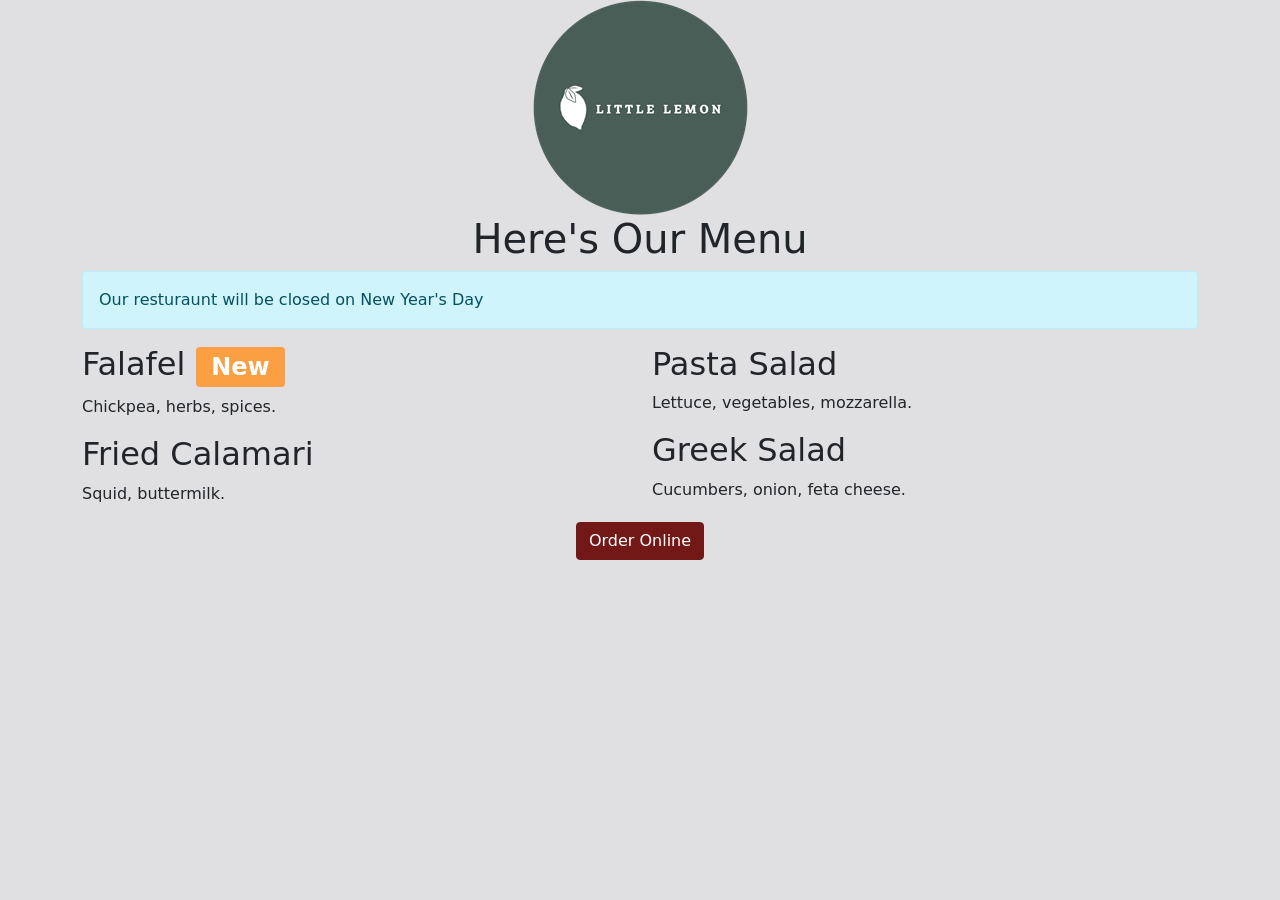
==== index.html @ b6349700 "Add files via upload" ====
<!DOCTYPE html>
<html>
<head>
    <title>Little Lemon</title>
    <link href="bootstrap.min.css" rel="stylesheet">
</head>
<body>
    <div class="container">
        <div class="row">
            <div class="col-12">
                <div class="text-center">
                    <img src="logo.png" class="img-fluid" id="logo1">
                </div>
            </div>
        </div>
        <div class="row">
            <div class="col-12">
                <div class="text-center">
                    <h1 id="menu">Here's Our Menu</h1>
                </div>
                <div class="alert alert-info" role="alert">
                    Our resturaunt will be closed on New Year's Day
                </div>
            </div>
        </div>
        <div class="row">
            <div class="col-12 col-lg-6">
                <h2>Falafel <span class="badge bg-secondary">New</span></h2>
                <p>Chickpea, herbs, spices.</p>
                <h2>Fried Calamari</h2>
                <p>Squid, buttermilk.</p>
            </div>
            <div class="col-12 col-lg-6">
                <h2>Pasta Salad</h2>
                <p>Lettuce, vegetables, mozzarella.</p>
                <h2>Greek Salad</h2>
                <p>Cucumbers, onion, feta cheese.</p>
            </div>
        </div>
        <div class="row">
            <div class="col-12">
                <div class="text-center">
                    <button type="button" class="btn btn-primary">Order Online</button>
                </div>
            </div>
        </div>
    </div>
    <script src="bootstrap.bundle.min.js"></script>
</body>
</html>
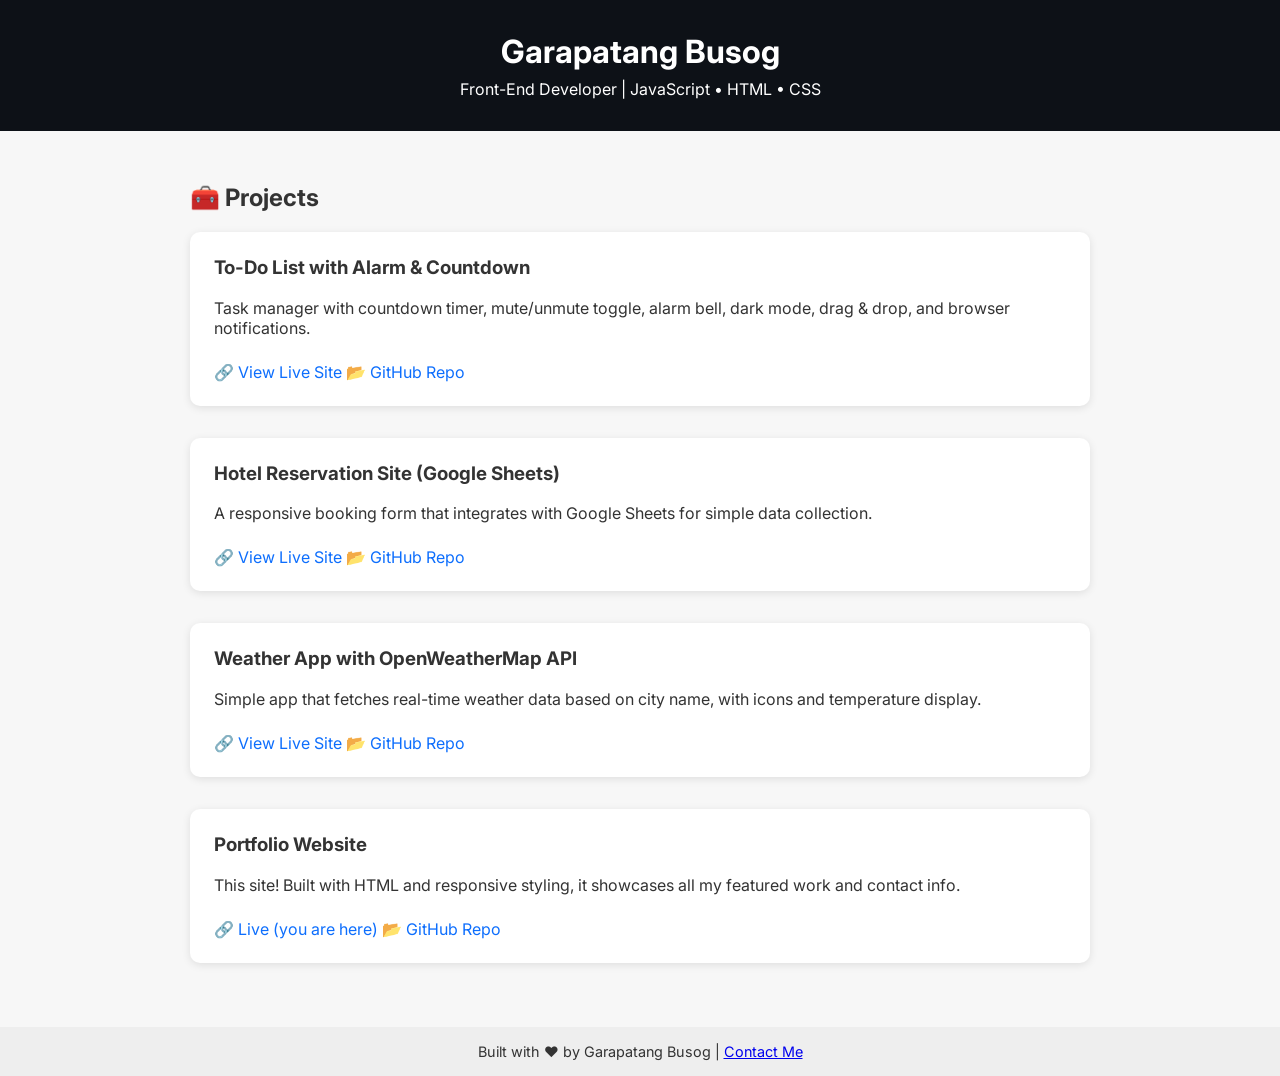
==== commit ad726a91: "Add files via upload" ====
--- a/index.html
+++ b/index.html
@@ -1,50 +1,52 @@
 <!DOCTYPE html>
-<html>
+<html lang="en">
 <head>
-    <title>Little Lemon</title>
-    <link href="bootstrap.min.css" rel="stylesheet">
+  <meta charset="UTF-8">
+  <meta name="viewport" content="width=device-width, initial-scale=1.0">
+  <title>My Developer Portfolio</title>
+  <link href="https://fonts.googleapis.com/css2?family=Inter:wght@400;600&display=swap" rel="stylesheet">
+  <link rel="stylesheet" href="style.css">
 </head>
 <body>
-    <div class="container">
-        <div class="row">
-            <div class="col-12">
-                <div class="text-center">
-                    <img src="logo.png" class="img-fluid" id="logo1">
-                </div>
-            </div>
-        </div>
-        <div class="row">
-            <div class="col-12">
-                <div class="text-center">
-                    <h1 id="menu">Here's Our Menu</h1>
-                </div>
-                <div class="alert alert-info" role="alert">
-                    Our resturaunt will be closed on New Year's Day
-                </div>
-            </div>
-        </div>
-        <div class="row">
-            <div class="col-12 col-lg-6">
-                <h2>Falafel <span class="badge bg-secondary">New</span></h2>
-                <p>Chickpea, herbs, spices.</p>
-                <h2>Fried Calamari</h2>
-                <p>Squid, buttermilk.</p>
-            </div>
-            <div class="col-12 col-lg-6">
-                <h2>Pasta Salad</h2>
-                <p>Lettuce, vegetables, mozzarella.</p>
-                <h2>Greek Salad</h2>
-                <p>Cucumbers, onion, feta cheese.</p>
-            </div>
-        </div>
-        <div class="row">
-            <div class="col-12">
-                <div class="text-center">
-                    <button type="button" class="btn btn-primary">Order Online</button>
-                </div>
-            </div>
-        </div>
+  <header>
+    <h1>Garapatang Busog</h1>
+    <p>Front-End Developer | JavaScript • HTML • CSS</p>
+  </header>
+
+  <section>
+    <h2>🧰 Projects</h2>
+
+    <div class="project">
+      <h3>To-Do List with Alarm & Countdown</h3>
+      <p>Task manager with countdown timer, mute/unmute toggle, alarm bell, dark mode, drag & drop, and browser notifications.</p>
+      <a href="https://jino1999.github.io/todo-bell-app/" target="_blank">🔗 View Live Site</a>
+      <a href="https://github.com/jino1999/todo-bell-app" target="_blank">📂 GitHub Repo</a>
     </div>
-    <script src="bootstrap.bundle.min.js"></script>
+
+    <div class="project">
+      <h3>Hotel Reservation Site (Google Sheets)</h3>
+      <p>A responsive booking form that integrates with Google Sheets for simple data collection.</p>
+      <a href="https://jino1999.github.io/hotel-reservation-site/" target="_blank">🔗 View Live Site</a>
+      <a href="https://github.com/jino1999/hotel-reservation-site" target="_blank">📂 GitHub Repo</a>
+    </div>
+
+    <div class="project">
+      <h3>Weather App with OpenWeatherMap API</h3>
+      <p>Simple app that fetches real-time weather data based on city name, with icons and temperature display.</p>
+      <a href="https://jino1999.github.io/weather-app/" target="_blank">🔗 View Live Site</a>
+      <a href="https://github.com/jino1999/weather-app" target="_blank">📂 GitHub Repo</a>
+    </div>
+
+    <div class="project">
+      <h3>Portfolio Website</h3>
+      <p>This site! Built with HTML and responsive styling, it showcases all my featured work and contact info.</p>
+      <a href="#">🔗 Live (you are here)</a>
+      <a href="https://github.com/jino1999/portfolio" target="_blank">📂 GitHub Repo</a>
+    </div>
+  </section>
+
+  <footer>
+    Built with ❤️ by Garapatang Busog | <a href="mailto:jh3mskie17@gmail.com">Contact Me</a>
+  </footer>
 </body>
-</html>+</html>
--- a/style.css
+++ b/style.css
@@ -0,0 +1,71 @@
+body {
+  font-family: 'Inter', sans-serif;
+  margin: 0;
+  padding: 0;
+  background: #f7f7f7;
+  color: #333;
+  transition: background 0.3s, color 0.3s;
+}
+header {
+  background: #0d1117;
+  color: white;
+  padding: 2rem;
+  text-align: center;
+  animation: fadeIn 1s ease-out;
+}
+header h1 {
+  margin: 0;
+  font-size: 2rem;
+}
+header p {
+  margin: 0.5rem 0 0;
+}
+section {
+  padding: 2rem;
+  max-width: 900px;
+  margin: auto;
+  animation: slideUp 1s ease-out;
+}
+.project {
+  background: white;
+  border-radius: 10px;
+  box-shadow: 0 2px 8px rgba(0,0,0,0.1);
+  margin-bottom: 2rem;
+  padding: 1.5rem;
+  transition: transform 0.3s ease, box-shadow 0.3s ease;
+}
+.project:hover {
+  transform: translateY(-5px);
+  box-shadow: 0 6px 20px rgba(0,0,0,0.15);
+}
+.project h3 {
+  margin-top: 0;
+}
+.project a {
+  display: inline-block;
+  margin-top: 0.5rem;
+  color: #0d6efd;
+  text-decoration: none;
+  transition: color 0.3s ease;
+}
+.project a:hover {
+  text-decoration: underline;
+  color: #084298;
+}
+footer {
+  text-align: center;
+  padding: 1rem;
+  font-size: 0.9rem;
+  background: #eee;
+  animation: fadeIn 1s ease-out 0.5s;
+}
+
+@keyframes fadeIn {
+  from { opacity: 0; }
+  to { opacity: 1; }
+}
+
+@keyframes slideUp {
+  from { transform: translateY(20px); opacity: 0; }
+  to { transform: translateY(0); opacity: 1; }
+}
